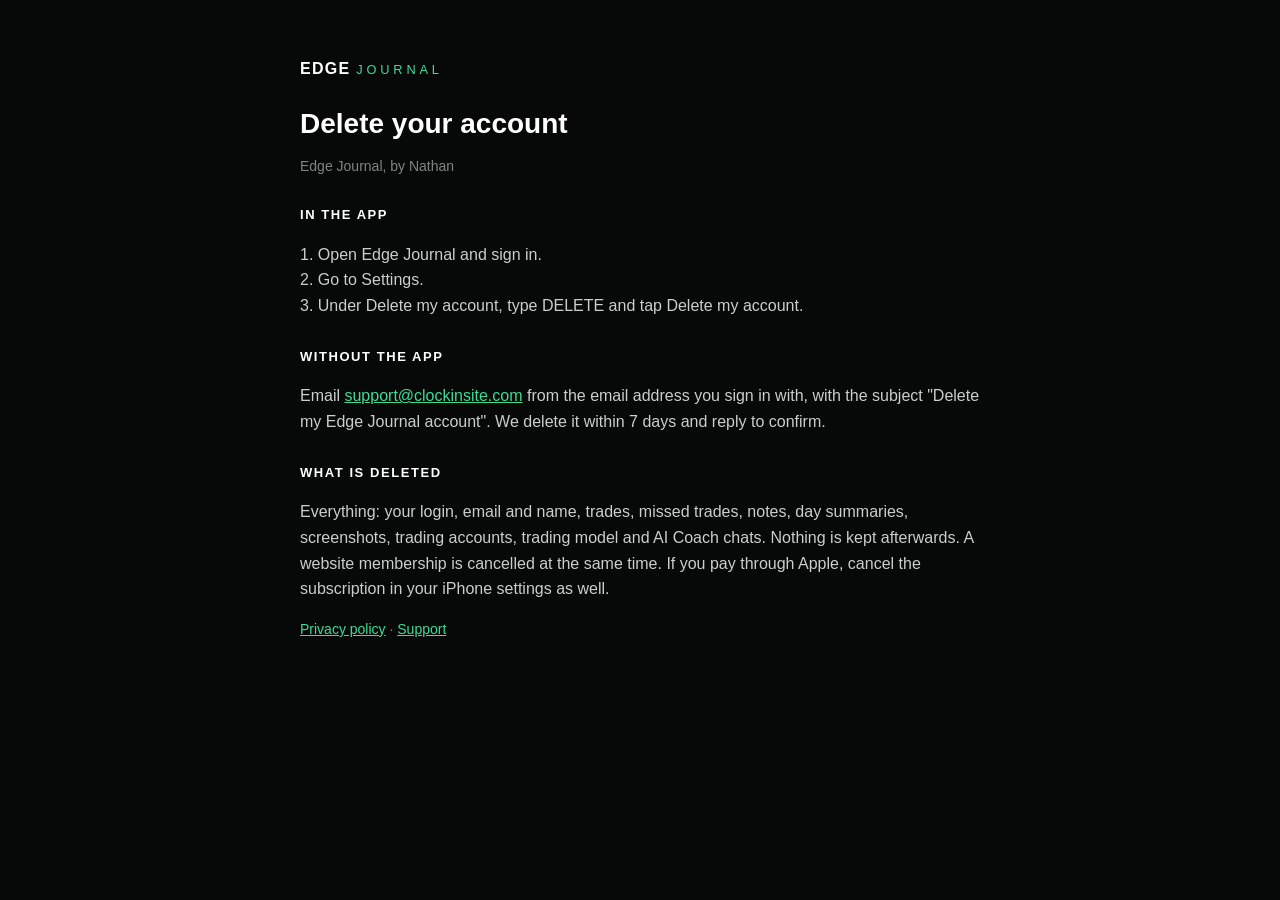
==== delete-account.html @ 5192d74f "Add account deletion page for Google Play" ====
<!doctype html>
<html lang="en">
<head>
<meta charset="utf-8">
<meta name="viewport" content="width=device-width, initial-scale=1">
<title>Delete your Edge Journal account</title>
<link rel="stylesheet" href="style.css">
</head>
<body>
<main>
  <p class="brand">EDGE <span>JOURNAL</span></p>
  <h1>Delete your account</h1>
  <p class="dim">Edge Journal, by Nathan</p>

  <h2>In the app</h2>
  <p>1. Open Edge Journal and sign in.<br>2. Go to Settings.<br>3. Under Delete my account, type DELETE and tap Delete my account.</p>

  <h2>Without the app</h2>
  <p>Email <a href="mailto:support@clockinsite.com?subject=Delete%20my%20Edge%20Journal%20account">support@clockinsite.com</a> from the email address you sign in with, with the subject "Delete my Edge Journal account". We delete it within 7 days and reply to confirm.</p>

  <h2>What is deleted</h2>
  <p>Everything: your login, email and name, trades, missed trades, notes, day summaries, screenshots, trading accounts, trading model and AI Coach chats. Nothing is kept afterwards. A website membership is cancelled at the same time. If you pay through Apple, cancel the subscription in your iPhone settings as well.</p>

  <p class="dim"><a href="privacy.html">Privacy policy</a> · <a href="index.html">Support</a></p>
</main>
</body>
</html>
---- style.css ----
:root { color-scheme: dark; }
body { margin: 0; background: #070808; color: #c9cfcc; font: 16px/1.6 -apple-system, BlinkMacSystemFont, "Segoe UI", Roboto, sans-serif; }
main { max-width: 680px; margin: 0 auto; padding: 40px 16px 64px; }
.brand { color: #fff; font-weight: 700; letter-spacing: .08em; }
.brand span { color: #3ddc97; font-weight: 500; letter-spacing: .3em; font-size: .8em; }
h1 { color: #fff; font-size: 28px; line-height: 1.25; margin: 24px 0 8px; }
h2 { color: #fff; font-size: 13px; letter-spacing: .12em; text-transform: uppercase; margin: 28px 0 6px; }
a { color: #3ddc97; }
.dim { color: #7d8682; font-size: 14px; }
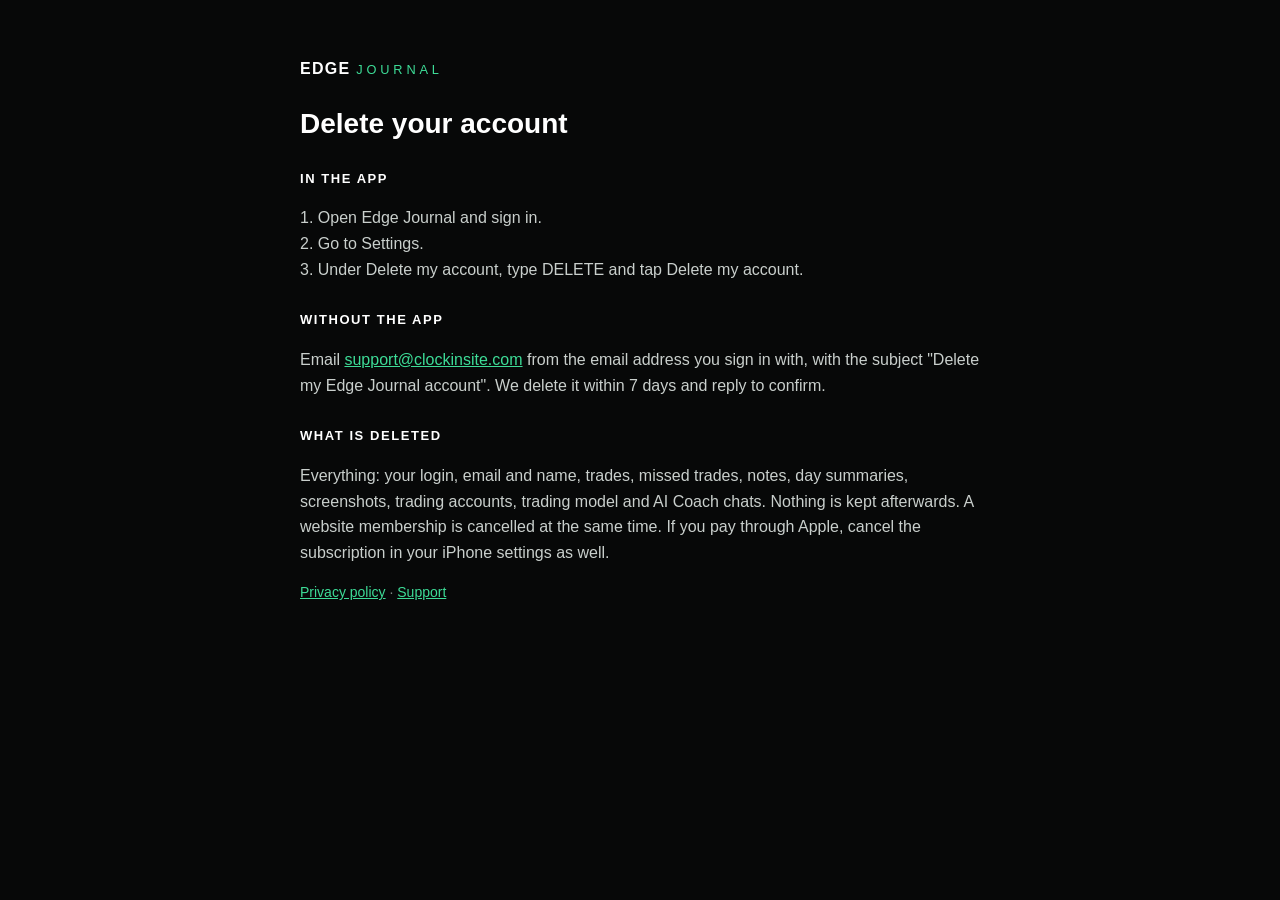
==== commit 79d13f0b: "Tidy deletion page" ====
--- a/delete-account.html
+++ b/delete-account.html
@@ -10,7 +10,6 @@
 <main>
   <p class="brand">EDGE <span>JOURNAL</span></p>
   <h1>Delete your account</h1>
-  <p class="dim">Edge Journal, by Nathan</p>
 
   <h2>In the app</h2>
   <p>1. Open Edge Journal and sign in.<br>2. Go to Settings.<br>3. Under Delete my account, type DELETE and tap Delete my account.</p>
